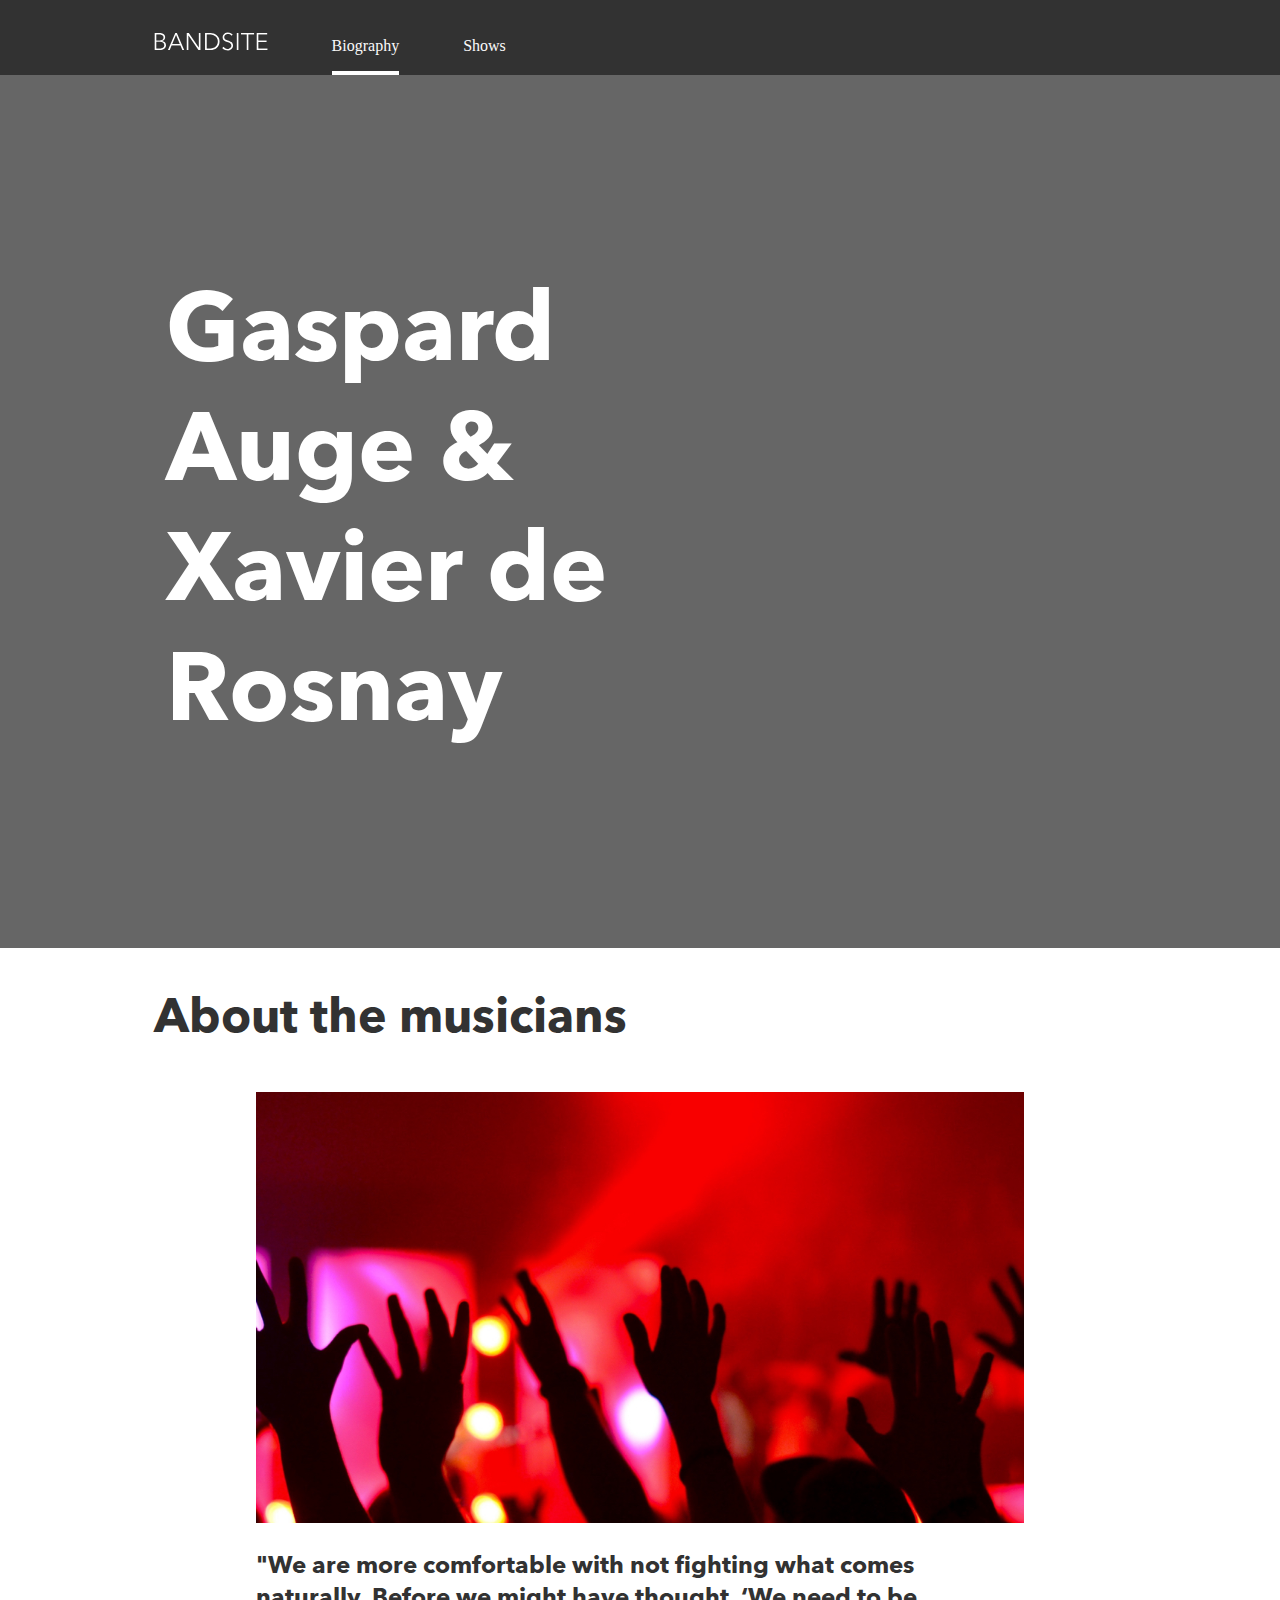
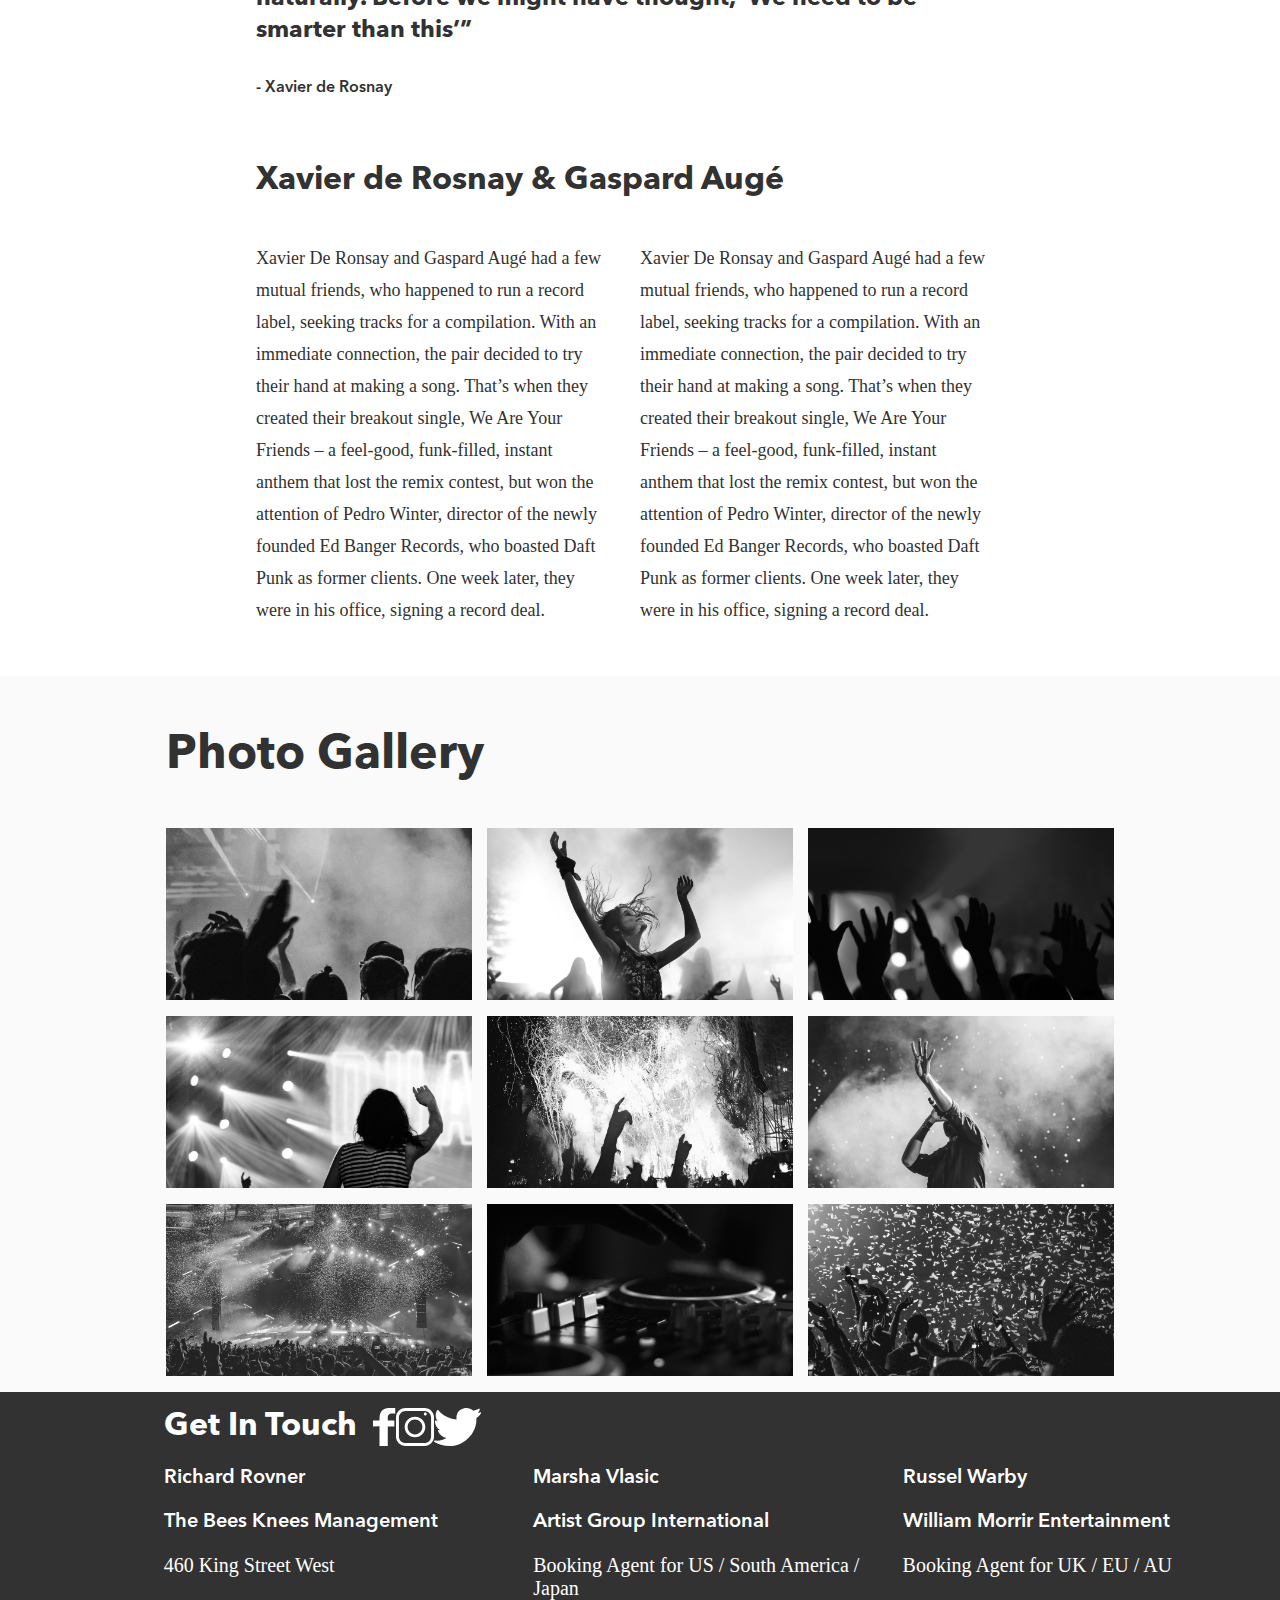
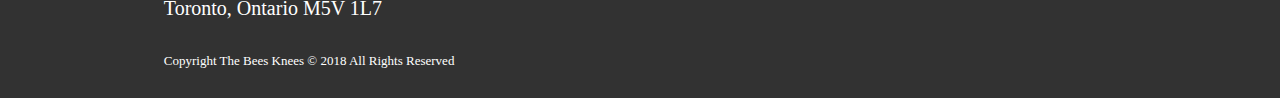
==== sprint-one/index.html @ e87f617b "initial commit" ====
<!DOCTYPE html>
<html lang="en">
<head>
    <meta charset="UTF-8">
    <meta name="viewport" content="width=device-width, initial-scale=1.0">
    <link rel="stylesheet" href="./styles/main.css">
    <title>Bandsite</title>
</head>
<body>

    <!-- Header and Nav -->
    <header class="header">
        <img src="./assets/images/Logo-bandsite.svg" class="logo" alt="Bandsite logo" >
        <nav class="nav">
            <ul class="nav__list">
                <li class="nav__item nav__item--active"><a href="" class="nav__link">Biography</a></li>
                <li class="nav__item"><a href="" class="nav__link">Shows</a></li>
            </ul>
        </nav>
    </header>

    <!-- Hero section -->
    <section class="hero">
        <div class="hero__header-container">
            <h1 class="hero__header">
                Gaspard Auge & Xavier de Rosnay
            </h1>
        </div>
    </section>

    <!-- Main content -->
    <h3 class="heading">About the musicians</h3>
    <section class="main-content">
        <img src="./assets/images/gallery/Photo-gallery-3.jpg" alt="" class="main-img">

        <!-- Big quote -->
            <p class="quote">
                "We are more comfortable with not fighting what comes
                naturally. Before we might have thought, ‘We need to be
                smarter than this’”
            </p>
            <p class="pagination">- Xavier de Rosnay</p>

            <h3 class='subhead'>Xavier de Rosnay & Gaspard Augé</h3>
        <!-- Main article -->
            <article class="main-article">
            
                <p class="main-article__text">
                    Xavier De Ronsay and Gaspard Augé had a few
                    mutual friends, who happened to run a record label,
                    seeking tracks for a compilation. With an immediate
                    connection, the pair decided to try their hand at
                    making a song. That’s when they created their
                    breakout single, We Are Your Friends – a feel-good,
                    funk-filled, instant anthem that lost the remix contest,
                    but won the attention of Pedro Winter, director of the
                    newly founded Ed Banger Records, who boasted Daft
                    Punk as former clients. One week later, they were in
                    his office, signing a record deal.
                </p>
                <p class="main-article__text">
                    Xavier De Ronsay and Gaspard Augé had a few
                    mutual friends, who happened to run a record label,
                    seeking tracks for a compilation. With an immediate
                    connection, the pair decided to try their hand at
                    making a song. That’s when they created their
                    breakout single, We Are Your Friends – a feel-good,
                    funk-filled, instant anthem that lost the remix contest,
                    but won the attention of Pedro Winter, director of the
                    newly founded Ed Banger Records, who boasted Daft
                    Punk as former clients. One week later, they were in
                    his office, signing a record deal.
                </p>
        </article>
    </section>
    

    <!-- Photo gallery -->
    <section class="gallery">
        <h1 class="heading heading--gallery">Photo Gallery</h1>
        <div class="gallery__photo-container">
            <img src="./assets/images/gallery/Photo-gallery-1.jpg" alt="Gallery photo 1. A smoke-filled concert hall." class="gallery__img">
            <img src="./assets/images/gallery/Photo-gallery-2.jpg" alt="Gallery photo 2. A young woman enjoying a concert." class="gallery__img">
            <img src="./assets/images/gallery/Photo-gallery-3.jpg" alt="Gallery photo 3" class="gallery__img">
            <img src="./assets/images/gallery/Photo-gallery-4.jpg" alt="" class="gallery__img">
            <img src="./assets/images/gallery/Photo-gallery-5.jpg" alt="" class="gallery__img">
            <img src="./assets/images/gallery/Photo-gallery-6.jpg" alt="" class="gallery__img">
            <img src="./assets/images/gallery/Photo-gallery-7.jpg" alt="" class="gallery__img">
            <img src="./assets/images/gallery/Photo-gallery-8.jpg" alt="" class="gallery__img">
            <img src="./assets/images/gallery/Photo-gallery-9.jpg" alt="" class="gallery__img">
        </div>
    </section>

    <!-- Footer -->
    <footer class="footer">

        <!-- first row -->
        <div class="footer__get-in-touch">
            <h1 class="footer__heading">Get In Touch</h1>
            <div class="footer__socials">
                <img src="./assets/images/socials/facebook.svg" alt="" class="footer__social-icon">
                <img src="./assets/images/socials/instagram.svg" alt="" class="footer__social-icon">
                <img src="./assets/images/socials/twitter.svg" alt="" class="footer__social-icon">
            </div>
            <h1 class="wordmark">BANDSITE</h1>
        </div>

        <!-- contact cards -->
        <div class="footer__content">

            <div class="footer__contact-card">
                <p class="footer__text footer__text--bold">Richard Rovner</p>
                <p class="footer__text footer__text--bold">The Bees Knees Management</p>
                <p class='footer__text '>460 King Street West</p>
                <p class="footer__text">Toronto, Ontario M5V 1L7</p>      
            </div>

            <div class="footer__contact-card">
                <p class='footer__text footer__text--bold'>Marsha Vlasic</p>
                <p class='footer__text footer__text--bold'> Artist Group International</p>
                <p class='footer__text'>Booking Agent for US / South America / Japan</p>
            </div>

            <div class="footer__contact-card">
                <p class='footer__text footer__text--bold'>Russel Warby</p>
                <p class='footer__text footer__text--bold'>William Morrir Entertainment</p>
                <p class='footer__text'>Booking Agent for UK / EU / AU</p>
            </div>

        </div>

        <!-- copyright -->
        <p class="copyright">
            Copyright The Bees Knees © 2018 All Rights Reserved
        </p>
    </footer>
</body>
</html>
---- sprint-one/styles/main.css ----
@font-face {
  font-family: Avenir-Bold;
  src: url(../assets/fonts/Avenir-Bold.otf);
  font-weight: bold;
}

@font-face {
  font-family: Avenir-Demi;
  src: url(../assets/fonts/Avenir-Demi.otf);
  font-weight: medium;
}

@font-face {
  font-family: Avenir-Regular;
  src: url(../assets/fonts/Avenir-regular.otf);
  font-weight: normal;
}

div, section, article, footer {
  padding: 0 16px;
}

body, html {
  margin: 0;
  padding: 0;
}

.hero {
  background-image: url("../assets/images/hero-img.jpg");
  background-position: center;
  background-size: cover;
  height: 162px;
  padding: 0;
  display: -webkit-box;
  display: -ms-flexbox;
  display: flex;
  -webkit-box-align: center;
      -ms-flex-align: center;
          align-items: center;
}

@media screen and (min-width: 768px) {
  .hero {
    height: 45vh;
  }
}

@media screen and (min-width: 1024px) {
  .hero {
    height: 97vh;
  }
}

.hero__header {
  font-size: 32px;
  font-family: "Avenir-Bold";
  width: 75%;
  color: white;
  margin: 0;
  padding-top: 12%;
}

@media screen and (min-width: 768px) {
  .hero__header {
    font-size: 60px;
    line-height: 72px;
    margin-top: 0;
  }
}

@media screen and (min-width: 1024px) {
  .hero__header {
    padding: 16% 12%;
    font-size: 96px;
    line-height: 120px;
    width: 50%;
  }
}

.hero__header-container {
  width: 100%;
  height: 100%;
  background-color: rgba(0, 0, 0, 0.6);
  position: relative;
}

.main-img {
  width: 100%;
}

p {
  font-size: 13px;
  font-family: "Avenir-Regular";
  color: #323232;
}

.logo {
  margin: 16px 0;
  padding-bottom: 8px;
}

.heading {
  line-height: 48px;
  font-family: "Avenir-Bold";
  font-size: 48px;
  color: #323232;
  margin: 48px 0;
  padding-left: 16px;
}

@media screen and (min-width: 1024px) {
  .heading {
    padding-left: 12%;
  }
}

.heading--main {
  color: white;
  font-family: "Avenir-Regular";
}

.heading--gallery {
  font-family: "Avenir-Bold";
}

.subhead {
  color: #323232;
  font-family: "Avenir-Bold";
  font-size: 20px;
  line-height: 22px;
}

@media screen and (min-width: 768px) {
  .subhead {
    font-size: 24px;
  }
}

@media screen and (min-width: 1024px) {
  .subhead {
    font-size: 32px;
  }
}

.header {
  display: -webkit-box;
  display: -ms-flexbox;
  display: flex;
  -webkit-box-orient: vertical;
  -webkit-box-direction: normal;
      -ms-flex-direction: column;
          flex-direction: column;
  background-color: #323232;
  -webkit-box-align: center;
      -ms-flex-align: center;
          align-items: center;
  color: white;
  padding-top: 16px;
}

@media screen and (min-width: 768px) {
  .header {
    padding-top: 16px;
    padding-left: 16px;
    -webkit-box-orient: horizontal;
    -webkit-box-direction: normal;
        -ms-flex-direction: row;
            flex-direction: row;
    -webkit-box-pack: start;
        -ms-flex-pack: start;
            justify-content: flex-start;
    -webkit-box-align: end;
        -ms-flex-align: end;
            align-items: flex-end;
  }
}

@media screen and (min-width: 1024px) {
  .header {
    padding-left: 12%;
  }
}

.nav {
  width: 100%;
  display: -webkit-box;
  display: -ms-flexbox;
  display: flex;
}

.nav__list {
  width: 100%;
  display: -webkit-box;
  display: -ms-flexbox;
  display: flex;
  list-style-type: none;
  -ms-flex-pack: distribute;
      justify-content: space-around;
  font-family: "Avenir-Regular";
  padding: 0;
  margin: 0;
}

@media screen and (min-width: 768px) {
  .nav__list {
    -webkit-box-pack: start;
        -ms-flex-pack: start;
            justify-content: flex-start;
    -webkit-box-align: start;
        -ms-flex-align: start;
            align-items: flex-start;
  }
}

.nav__item {
  -webkit-box-flex: 1;
      -ms-flex-positive: 1;
          flex-grow: 1;
  text-align: center;
  padding-bottom: 16px;
  font-size: 13px;
  font-family: "Avenir-Regular";
}

.nav__item--active {
  border-bottom: 4px solid white;
}

@media screen and (min-width: 768px) {
  .nav__item {
    -webkit-box-flex: 0;
        -ms-flex-positive: 0;
            flex-grow: 0;
    margin-left: 64px;
  }
}

@media screen and (min-width: 1024px) {
  .nav__item {
    font-size: 16px;
  }
}

.nav__link {
  text-decoration: none;
  color: #FAFAFA;
}

.gallery {
  background-color: #FAFAFA;
  padding-top: 8px;
}

.gallery__photo-container {
  display: -webkit-box;
  display: -ms-flexbox;
  display: flex;
  -webkit-box-orient: vertical;
  -webkit-box-direction: normal;
      -ms-flex-direction: column;
          flex-direction: column;
  -webkit-box-align: center;
      -ms-flex-align: center;
          align-items: center;
  padding: 0;
}

@media screen and (min-width: 768px) {
  .gallery__photo-container {
    -webkit-box-orient: horizontal;
    -webkit-box-direction: normal;
        -ms-flex-direction: row;
            flex-direction: row;
    -ms-flex-wrap: wrap;
        flex-wrap: wrap;
    -webkit-box-pack: justify;
        -ms-flex-pack: justify;
            justify-content: space-between;
  }
}

@media screen and (min-width: 1024px) {
  .gallery__photo-container {
    padding: 0 12%;
  }
}

.gallery__img {
  -o-object-fit: contain;
     object-fit: contain;
  width: 100%;
  margin-bottom: 16px;
  -webkit-filter: grayscale(100%);
          filter: grayscale(100%);
  -webkit-transition-duration: 1s;
          transition-duration: 1s;
}

.gallery__img:hover {
  -webkit-filter: grayscale(0);
          filter: grayscale(0);
  background-size: 120%;
  -webkit-transition-duration: 1s;
          transition-duration: 1s;
}

@media screen and (min-width: 768px) {
  .gallery__img {
    width: 32.3%;
  }
}

@media screen and (min-width: 1024px) {
  .main-content {
    padding: 0 20%;
  }
}

.main-article {
  padding: 0;
}

@media screen and (min-width: 768px) {
  .main-article {
    display: -webkit-box;
    display: -ms-flexbox;
    display: flex;
  }
}

@media screen and (min-width: 1024px) {
  .main-article {
    font-size: 14px;
    margin-top: 32px;
    margin-bottom: 32px;
  }
}

.main-article__text {
  font-size: 13px;
  line-height: 24px;
}

@media screen and (min-width: 768px) {
  .main-article__text {
    margin-right: 15px;
  }
}

@media screen and (min-width: 1024px) {
  .main-article__text {
    font-size: 18px;
    line-height: 32px;
    margin-right: 32px;
  }
}

.quote {
  width: 90%;
  font-family: "Avenir-Bold";
  font-size: 24px;
  line-height: 32px;
}

.pagination {
  font-family: "Avenir-Demi";
  font-size: 16px;
  margin-top: 32px;
  margin-bottom: 72px;
}

.footer {
  background-color: #323232;
  color: white;
  padding: 16px 8px;
}

@media screen and (min-width: 1024px) {
  .footer {
    padding-left: 12.8%;
  }
}

.footer__heading {
  font-family: "Avenir-Bold";
}

.footer__get-in-touch {
  padding: 0;
}

@media screen and (min-width: 768px) {
  .footer__get-in-touch {
    display: -webkit-box;
    display: -ms-flexbox;
    display: flex;
  }
}

.footer__contact-card {
  color: white;
}

.footer__content {
  padding: 0;
}

@media screen and (min-width: 768px) {
  .footer__content {
    display: -webkit-box;
    display: -ms-flexbox;
    display: flex;
    -webkit-box-pack: start;
        -ms-flex-pack: start;
            justify-content: flex-start;
    -ms-flex-item-align: baseline;
        align-self: baseline;
  }
}

.footer__contact-card {
  padding: 0;
  width: 75%;
}

.footer__text {
  color: white;
}

@media screen and (min-width: 1024px) {
  .footer__text {
    font-size: 20px;
  }
}

.footer__text--bold {
  font-family: "Avenir-Demi";
}

.footer__heading {
  display: inline;
  margin: 0;
}

.footer__socials {
  display: inline;
}

@media screen and (min-width: 768px) {
  .footer__socials {
    display: -webkit-box;
    display: -ms-flexbox;
    display: flex;
    -webkit-box-pack: justify;
        -ms-flex-pack: justify;
            justify-content: space-between;
    width: 100px;
  }
}

.footer .copyright {
  color: white;
}

.wordmark {
  display: none;
}
/*# sourceMappingURL=main.css.map */
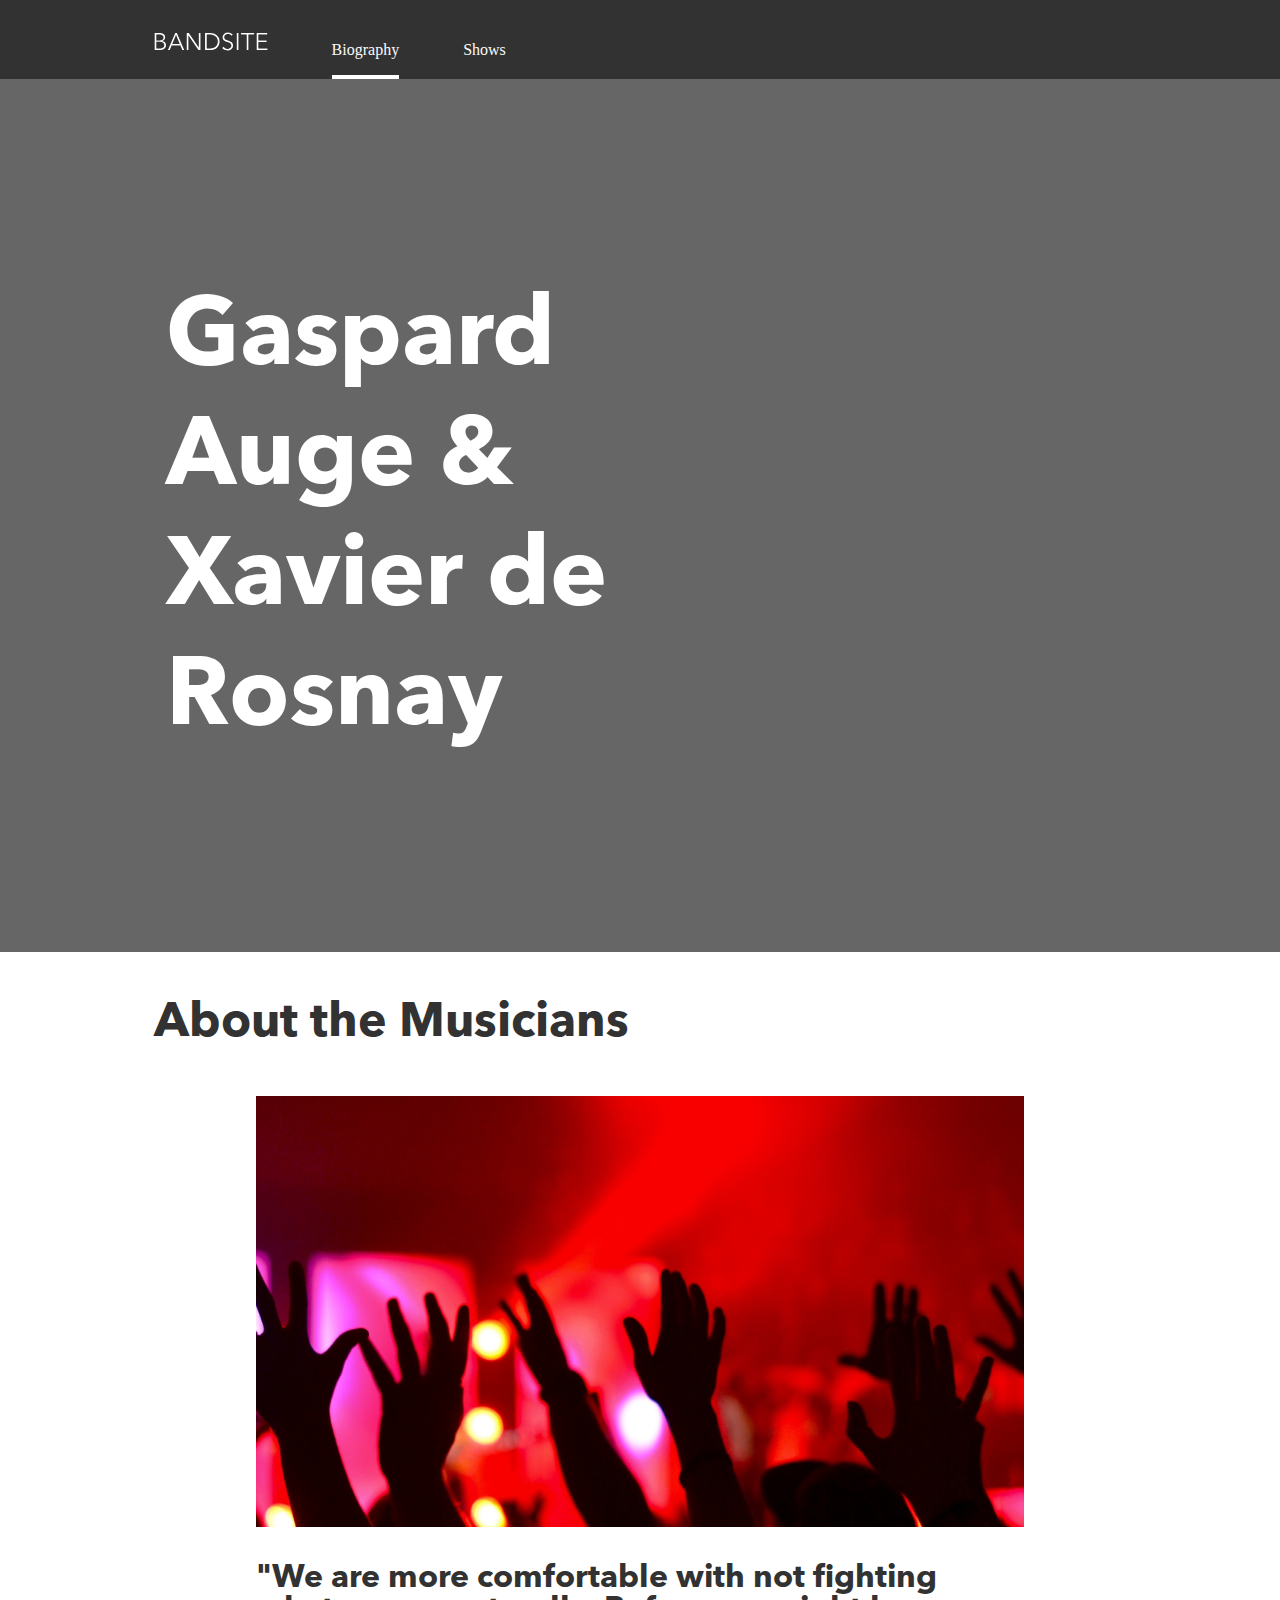
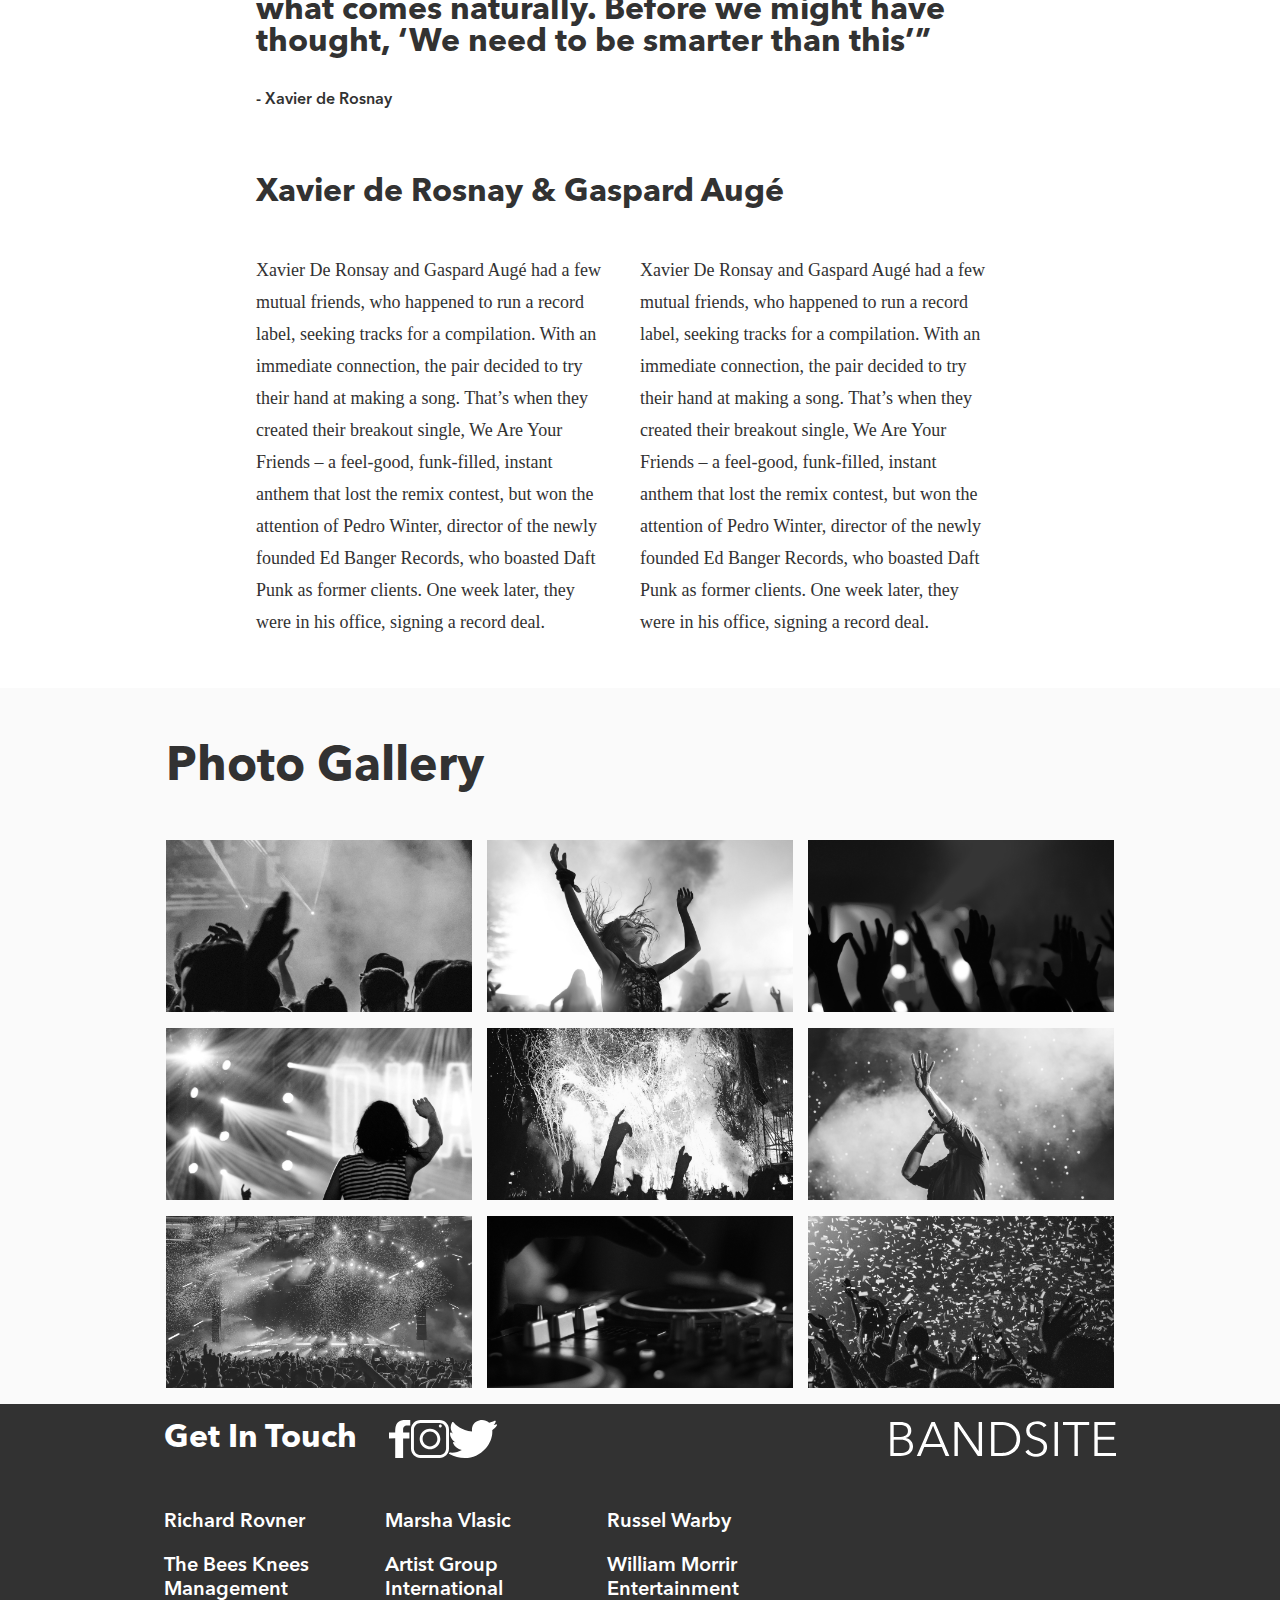
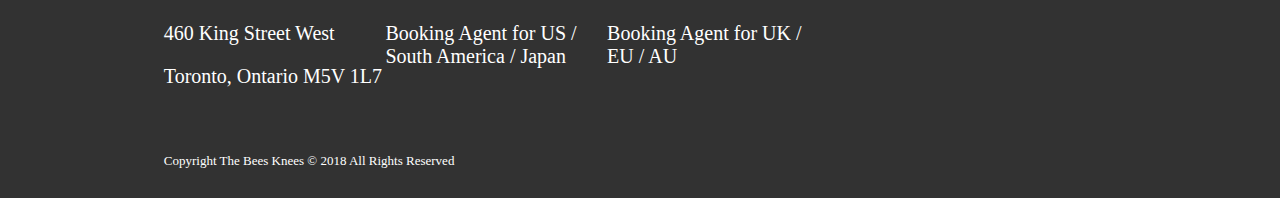
==== commit ade8b310: "change desktop breakpoint from 1020 to 1200" ====
--- a/sprint-one/index.html
+++ b/sprint-one/index.html
@@ -10,10 +10,11 @@
 
     <!-- Header and Nav -->
     <header class="header">
-        <img src="./assets/images/Logo-bandsite.svg" class="logo" alt="Bandsite logo" >
+        <a href="./index.html" class="logo-link"><img src="./assets/images/Logo-bandsite.svg" class="logo" alt="Bandsite logo" ></a>
+        
         <nav class="nav">
             <ul class="nav__list">
-                <li class="nav__item nav__item--active"><a href="" class="nav__link">Biography</a></li>
+                <li class="nav__item nav__item--active"><a href="./index.html" class="nav__link">Biography</a></li>
                 <li class="nav__item"><a href="" class="nav__link">Shows</a></li>
             </ul>
         </nav>
@@ -29,7 +30,7 @@
     </section>
 
     <!-- Main content -->
-    <h3 class="heading">About the musicians</h3>
+    <h3 class="heading">About the Musicians</h3>
     <section class="main-content">
         <img src="./assets/images/gallery/Photo-gallery-3.jpg" alt="" class="main-img">
 
@@ -79,9 +80,9 @@
     <section class="gallery">
         <h1 class="heading heading--gallery">Photo Gallery</h1>
         <div class="gallery__photo-container">
-            <img src="./assets/images/gallery/Photo-gallery-1.jpg" alt="Gallery photo 1. A smoke-filled concert hall." class="gallery__img">
-            <img src="./assets/images/gallery/Photo-gallery-2.jpg" alt="Gallery photo 2. A young woman enjoying a concert." class="gallery__img">
-            <img src="./assets/images/gallery/Photo-gallery-3.jpg" alt="Gallery photo 3" class="gallery__img">
+            <img src="./assets/images/gallery/Photo-gallery-1.jpg" alt="Gallery photo 1: A smoke-filled concert hall." class="gallery__img">
+            <img src="./assets/images/gallery/Photo-gallery-2.jpg" alt="Gallery photo 2: A young woman enjoying a concert." class="gallery__img">
+            <img src="./assets/images/gallery/Photo-gallery-3.jpg" alt="Gallery photo 3:" class="gallery__img">
             <img src="./assets/images/gallery/Photo-gallery-4.jpg" alt="" class="gallery__img">
             <img src="./assets/images/gallery/Photo-gallery-5.jpg" alt="" class="gallery__img">
             <img src="./assets/images/gallery/Photo-gallery-6.jpg" alt="" class="gallery__img">
@@ -102,7 +103,12 @@
                 <img src="./assets/images/socials/instagram.svg" alt="" class="footer__social-icon">
                 <img src="./assets/images/socials/twitter.svg" alt="" class="footer__social-icon">
             </div>
-            <h1 class="wordmark">BANDSITE</h1>
+
+            <div class="wordmark-container">
+                <img class="wordmark" src="./assets/images/Logo-bandsite.svg">
+            </div>
+            
+
         </div>
 
         <!-- contact cards -->
--- a/sprint-one/styles/main.css
+++ b/sprint-one/styles/main.css
@@ -41,18 +41,18 @@
 
 @media screen and (min-width: 768px) {
   .hero {
-    height: 45vh;
-  }
-}
-
-@media screen and (min-width: 1024px) {
+    height: 70vh;
+  }
+}
+
+@media screen and (min-width: 1200px) {
   .hero {
     height: 97vh;
   }
 }
 
 .hero__header {
-  font-size: 32px;
+  font-size: 24px;
   font-family: "Avenir-Bold";
   width: 75%;
   color: white;
@@ -68,7 +68,7 @@
   }
 }
 
-@media screen and (min-width: 1024px) {
+@media screen and (min-width: 1200px) {
   .hero__header {
     padding: 16% 12%;
     font-size: 96px;
@@ -108,7 +108,7 @@
   padding-left: 16px;
 }
 
-@media screen and (min-width: 1024px) {
+@media screen and (min-width: 1200px) {
   .heading {
     padding-left: 12%;
   }
@@ -136,7 +136,7 @@
   }
 }
 
-@media screen and (min-width: 1024px) {
+@media screen and (min-width: 1200px) {
   .subhead {
     font-size: 32px;
   }
@@ -175,7 +175,7 @@
   }
 }
 
-@media screen and (min-width: 1024px) {
+@media screen and (min-width: 1200px) {
   .header {
     padding-left: 12%;
   }
@@ -220,6 +220,10 @@
   padding-bottom: 16px;
   font-size: 13px;
   font-family: "Avenir-Regular";
+  -webkit-transform: scale(1);
+          transform: scale(1);
+  -webkit-transition-duration: 0.4s;
+          transition-duration: 0.4s;
 }
 
 .nav__item--active {
@@ -232,10 +236,12 @@
         -ms-flex-positive: 0;
             flex-grow: 0;
     margin-left: 64px;
-  }
-}
-
-@media screen and (min-width: 1024px) {
+    -webkit-transition-duration: 0.4s;
+            transition-duration: 0.4s;
+  }
+}
+
+@media screen and (min-width: 1200px) {
   .nav__item {
     font-size: 16px;
   }
@@ -244,6 +250,29 @@
 .nav__link {
   text-decoration: none;
   color: #FAFAFA;
+  -webkit-transform: scale(1);
+          transform: scale(1);
+  -webkit-transition-duration: 0.4s;
+          transition-duration: 0.4s;
+}
+
+.nav__item:hover .nav__link {
+  -webkit-transform: scale(1.9);
+          transform: scale(1.9);
+  color: pink;
+  -webkit-animation: nav-item-hover-effect 0.3s linear infinite alternate;
+          animation: nav-item-hover-effect 0.3s linear infinite alternate;
+  -webkit-transition-duration: 0.4s;
+          transition-duration: 0.4s;
+}
+
+.nav .logo-link {
+  display: -webkit-box;
+  display: -ms-flexbox;
+  display: flex;
+  -webkit-box-align: end;
+      -ms-flex-align: end;
+          align-items: flex-end;
 }
 
 .gallery {
@@ -279,7 +308,7 @@
   }
 }
 
-@media screen and (min-width: 1024px) {
+@media screen and (min-width: 1200px) {
   .gallery__photo-container {
     padding: 0 12%;
   }
@@ -310,7 +339,7 @@
   }
 }
 
-@media screen and (min-width: 1024px) {
+@media screen and (min-width: 1200px) {
   .main-content {
     padding: 0 20%;
   }
@@ -328,7 +357,7 @@
   }
 }
 
-@media screen and (min-width: 1024px) {
+@media screen and (min-width: 1200px) {
   .main-article {
     font-size: 14px;
     margin-top: 32px;
@@ -347,7 +376,7 @@
   }
 }
 
-@media screen and (min-width: 1024px) {
+@media screen and (min-width: 1200px) {
   .main-article__text {
     font-size: 18px;
     line-height: 32px;
@@ -358,7 +387,7 @@
 .quote {
   width: 90%;
   font-family: "Avenir-Bold";
-  font-size: 24px;
+  font-size: 32px;
   line-height: 32px;
 }
 
@@ -375,14 +404,10 @@
   padding: 16px 8px;
 }
 
-@media screen and (min-width: 1024px) {
+@media screen and (min-width: 1200px) {
   .footer {
     padding-left: 12.8%;
   }
-}
-
-.footer__heading {
-  font-family: "Avenir-Bold";
 }
 
 .footer__get-in-touch {
@@ -397,8 +422,10 @@
   }
 }
 
-.footer__contact-card {
-  color: white;
+@media screen and (min-width: 1200px) {
+  .footer__get-in-touch {
+    width: 86%;
+  }
 }
 
 .footer__content {
@@ -412,22 +439,37 @@
     display: flex;
     -webkit-box-pack: start;
         -ms-flex-pack: start;
-            justify-content: flex-start;
+            justify-content: start;
     -ms-flex-item-align: baseline;
         align-self: baseline;
   }
 }
 
 .footer__contact-card {
-  padding: 0;
-  width: 75%;
+  color: white;
+  padding: 0;
+  width: 70%;
+  margin: 32px 0;
+}
+
+@media screen and (min-width: 768px) {
+  .footer__contact-card {
+    width: 75%;
+  }
+}
+
+@media screen and (min-width: 1200px) {
+  .footer__contact-card {
+    width: 20%;
+  }
 }
 
 .footer__text {
   color: white;
-}
-
-@media screen and (min-width: 1024px) {
+  font-size: 16px;
+}
+
+@media screen and (min-width: 1200px) {
   .footer__text {
     font-size: 20px;
   }
@@ -440,21 +482,60 @@
 .footer__heading {
   display: inline;
   margin: 0;
+  font-family: "Avenir-Bold";
+  width: 31%;
+}
+
+@media screen and (min-width: 768px) {
+  .footer__heading {
+    width: 53%;
+  }
+}
+
+@media screen and (min-width: 1200px) {
+  .footer__heading {
+    width: 31%;
+  }
 }
 
 .footer__socials {
-  display: inline;
+  display: -webkit-box;
+  display: -ms-flexbox;
+  display: flex;
+  -webkit-box-pack: justify;
+      -ms-flex-pack: justify;
+          justify-content: space-between;
+  padding: 0;
+  width: 40%;
 }
 
 @media screen and (min-width: 768px) {
   .footer__socials {
-    display: -webkit-box;
-    display: -ms-flexbox;
-    display: flex;
-    -webkit-box-pack: justify;
-        -ms-flex-pack: justify;
-            justify-content: space-between;
-    width: 100px;
+    -ms-grid-column-align: center;
+        justify-self: center;
+    width: 15%;
+    padding-left: 3%;
+  }
+}
+
+.footer .wordmark-container {
+  display: -webkit-box;
+  display: -ms-flexbox;
+  display: flex;
+  width: 100%;
+  -webkit-box-pack: end;
+      -ms-flex-pack: end;
+          justify-content: flex-end;
+  padding: 0;
+}
+
+.footer .wordmark {
+  display: none;
+}
+
+@media screen and (min-width: 768px) {
+  .footer .wordmark {
+    display: inline;
   }
 }
 
@@ -462,7 +543,21 @@
   color: white;
 }
 
-.wordmark {
-  display: none;
+@-webkit-keyframes nav-item-hover-effect {
+  0% {
+    color: #FAFAFA;
+  }
+  100% {
+    color: pink;
+  }
+}
+
+@keyframes nav-item-hover-effect {
+  0% {
+    color: #FAFAFA;
+  }
+  100% {
+    color: pink;
+  }
 }
 /*# sourceMappingURL=main.css.map */